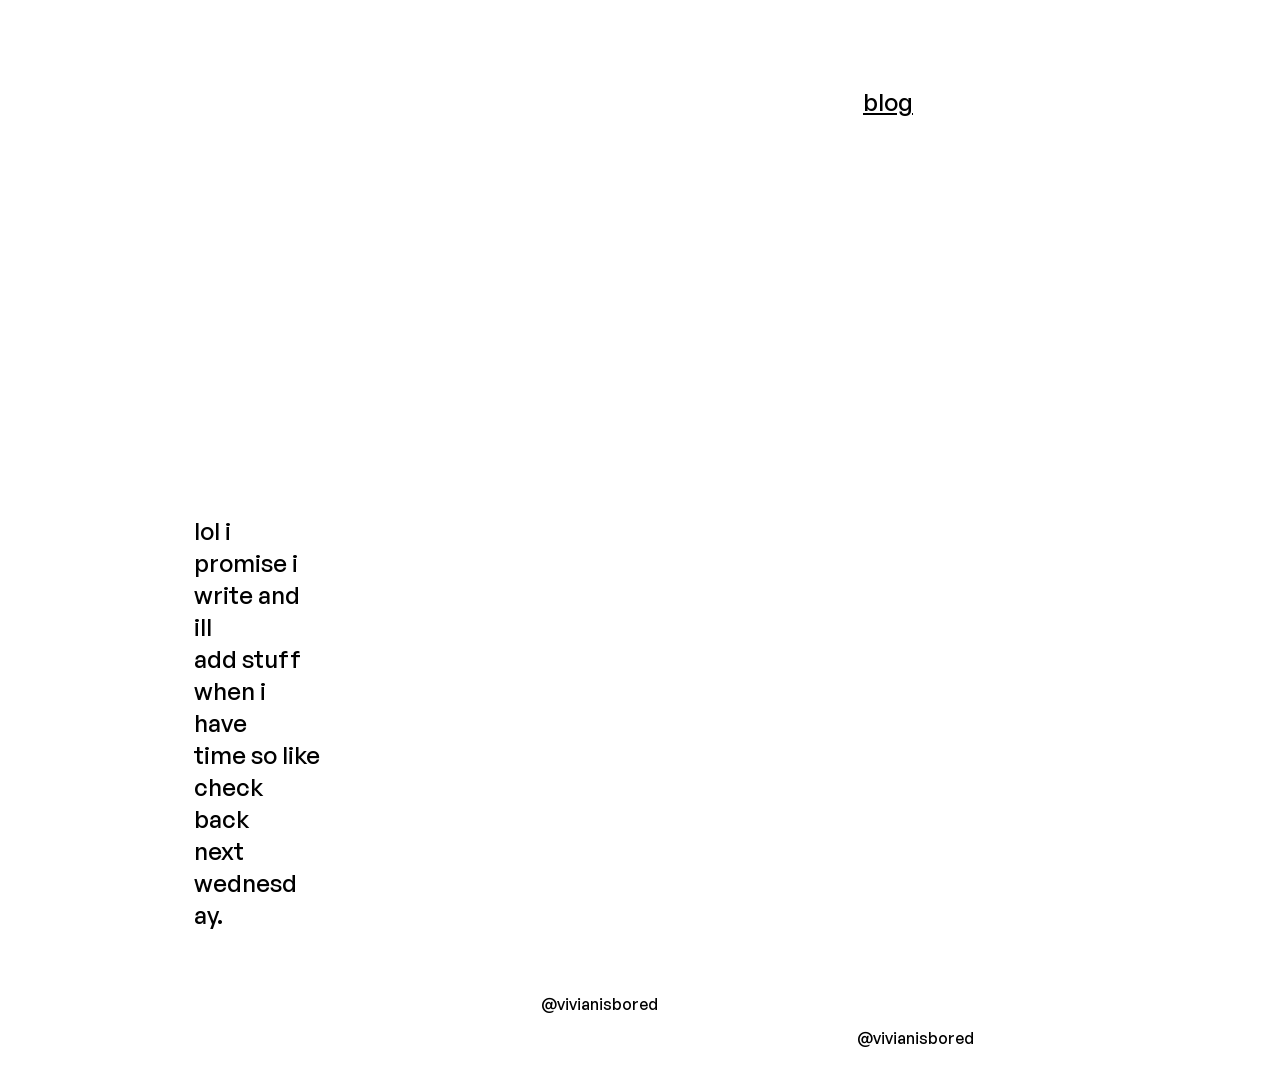
==== blogpage/index.html @ 8acfb850 "Add files via upload 2nd redesign" ====
<!doctype html>
<html lang="en">
<head>
  <meta charset="utf-8">
  <meta name="viewport" content="width=device-width, initial-scale=1">
  <meta name="description" content="vivianisbored — a “project” by abi conrado sabido. Art, writing, and things made out of boredom.">
  <title>blog — vivianisbored</title>
  <link rel="preload" href="../assets/fonts/GeneralSans-Medium.woff2" as="font" type="font/woff2" crossorigin>
  <link rel="stylesheet" href="../styles.css">
</head>
<body>
  <main class="canvas blog">
    <h1 class="page-title"><a href="../" aria-label="blog — back to home">blog</a></h1>
    <p class="copy">lol i<br>promise i<br>write and ill<br>add stuff<br>when i have<br>time so like<br>check back<br>next<br>wednesd<br>ay.</p>
    <a class="social" href="https://www.instagram.com/vivianisbored/">@vivianisbored</a>
    <a class="social social-second" href="https://www.instagram.com/vivianisbored/">@vivianisbored</a>
  </main>
</body>
</html>
---- styles.css ----
@font-face {
  font-family: 'General Sans';
  src: url('assets/fonts/GeneralSans-Medium.woff2') format('woff2');
  font-style: normal;
  font-weight: 500;
  font-display: swap;
}
* { box-sizing: border-box; }
html { background: #fff; color: #000; }
body { margin: 0; font-family: 'General Sans', sans-serif; font-weight: 500; line-height: normal; }
h1, p { margin: 0; font: inherit; }
a { color: inherit; text-decoration: none; }
a:focus-visible { outline: 1px dashed currentColor; outline-offset: 5px; }
/* The 1080px-tall canvases and deliberately scattered coordinates come from Figma.
   Keep the blank space: it is part of the composition, including on phones. */
.canvas { position: relative; width: 100%; min-height: 1080px; overflow: hidden; font-size: 24px; }
.canvas > *, nav > a { position: absolute; overflow-wrap: break-word; }
.home nav { position: static; }
.brand { top: 487px; left: calc(50% - 114px); width: 228px; height: 52.517px; text-align: center; }
.nav-about { top: 137px; left: calc(50% + 193px); width: 107px; height: 53px; }
.nav-work { top: 190px; left: calc(50% + 322px); width: 84px; height: 34px; }
.nav-blog { top: 84px; left: calc(50% + 429px); width: 107px; height: 53px; }
.credit { left: 17px; top: 16px; width: 385px; height: 53px; }
.tv { left: calc(50% - 61px); top: 540px; width: 188px; height: 141px; object-fit: cover; }
.social { font-size: 16px; width: 198px; height: 53px; }
.home .social { left: 138px; top: 938px; }
.page-title { width: 107px; height: 53px; }
.page-title a { text-decoration: underline; text-underline-position: from-font; }
.copy { width: 164px; }
.about .page-title { left: calc(50% - 333px); top: 105px; }
.about .copy { left: calc(50% + 83px); top: 195px; font-size: 20px; white-space: pre-wrap; }
.about .social { left: 178px; top: 997px; }
.work .page-title { left: calc(50% + 64px); top: 227px; }
.work .copy { left: 309px; top: 355px; }
.work .social { left: 547px; top: 986px; width: 264px; height: 59px; }
.blog .page-title { left: calc(50% + 223px); top: 86px; }
.blog .copy { left: calc(50% - 446px); top: 515px; width: 128px; }
.blog .social { left: calc(50% - 99px); top: 993px; }
.blog .social-second { left: calc(50% + 217px); top: 1027px; }
/* Tablet artboard: 800 × 1080. */
@media (max-width: 1023px) {
  .home { font-size: 16px; }
  .brand { left: calc(50% - 46px); top: 203px; width: 154px; height: 49px; text-align: left; }
  .nav-about { left: 55px; top: 415px; width: 73px; height: 49px; }
  .nav-work { left: 112px; top: 573px; width: 73px; height: 49px; }
  .nav-blog { left: auto; right: 55px; top: 509px; width: 100px; height: 49px; }
  .credit { top: 767px; right: 22px; width: auto; height: 26px; }
  .tv { left: calc(50% - 46px); top: 233px; width: 147px; height: 110px; }
  .home .social { left: auto; right: 33px; top: 908px; width: 115px; height: 49px; }
  .about .page-title { left: calc(50% - 132px); top: 127px; }
  .about .copy { left: calc(50% + 99px); }
  .blog .page-title { left: calc(50% + 96px); top: 204px; }
  .blog .copy { left: calc(50% - 194px); top: 419px; }
  .blog .social { left: calc(50% + 141px); }
  .blog .social-second { display: none; }
}
/* Mobile artboard: 375 × 1080. */
@media (max-width: 599px) {
  .brand { left: calc(50% - 56.5px); top: 189px; }
  .tv { left: auto; right: 94px; top: 220px; }
  .about .page-title { left: calc(50% - 121.5px); top: 89px; }
  .about .copy { left: auto; right: 76px; top: 164px; width: 95px; font-size: 15px; }
  .about .social { left: 40px; top: 1027px; }
  .work .page-title { left: calc(50% - 106.5px); top: 164px; }
  .work .copy { left: 38px; top: 451px; }
  .work .social { left: 88px; top: 1017px; width: 223px; height: 28px; }
  .blog .page-title { left: calc(50% + 96.5px); }
  .blog .copy { left: calc(50% - 100.5px); top: 581px; }
  .blog .social { left: auto; right: 0; top: 1003px; }
}
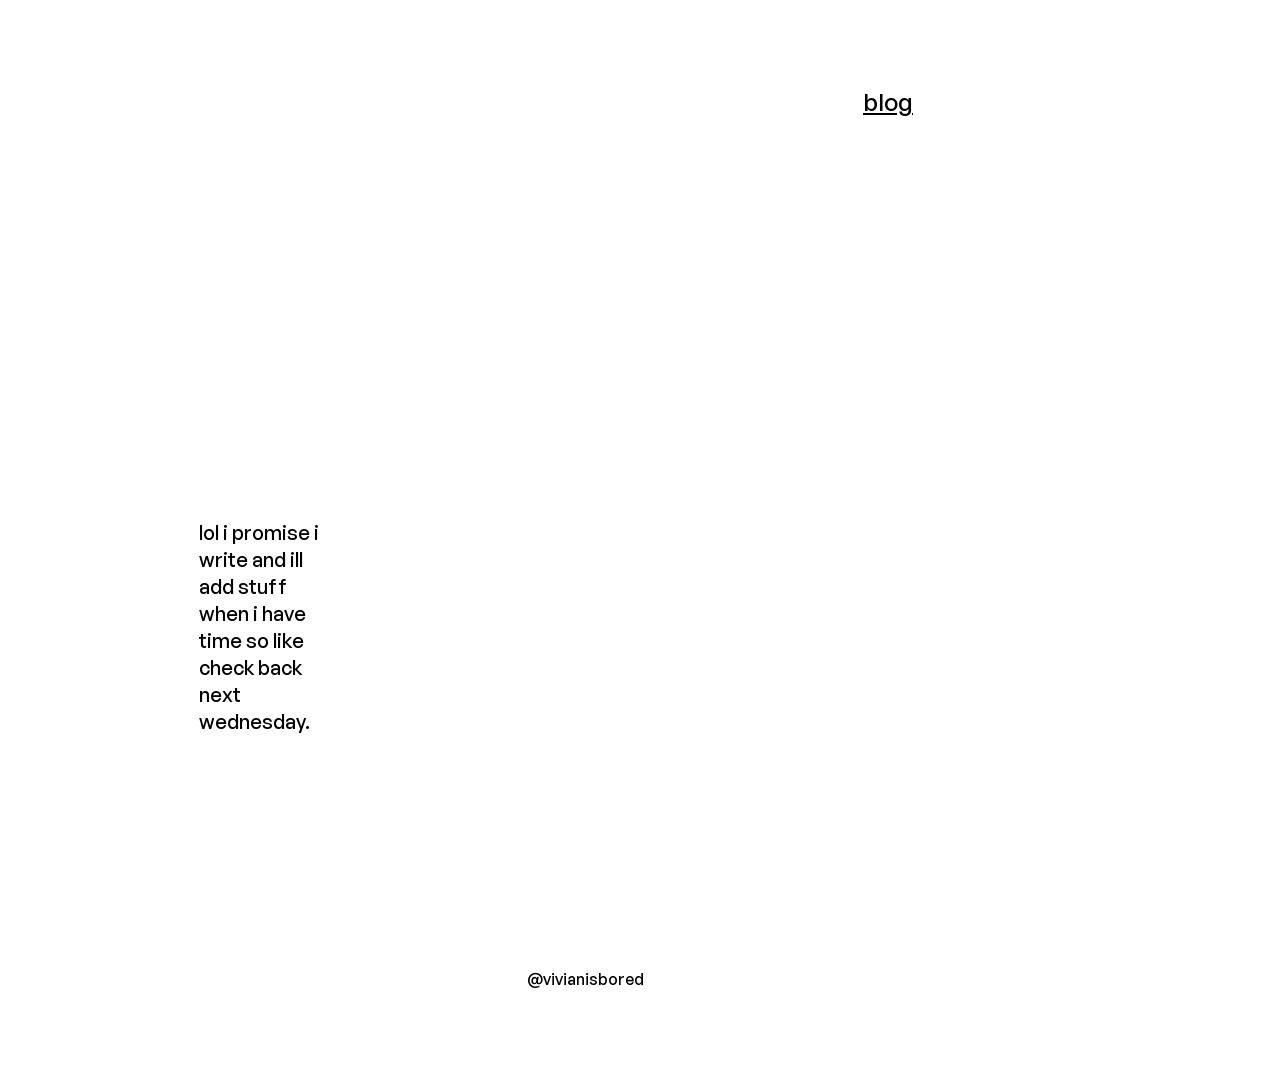
==== commit b9799aee: "Add files via upload 3rd redesign with updated font size" ====
--- a/blogpage/index.html
+++ b/blogpage/index.html
@@ -11,9 +11,8 @@
 <body>
   <main class="canvas blog">
     <h1 class="page-title"><a href="../" aria-label="blog — back to home">blog</a></h1>
-    <p class="copy">lol i<br>promise i<br>write and ill<br>add stuff<br>when i have<br>time so like<br>check back<br>next<br>wednesd<br>ay.</p>
+    <p class="copy">lol i promise i write and ill add stuff when i have time so like check back next wednesday.</p>
     <a class="social" href="https://www.instagram.com/vivianisbored/">@vivianisbored</a>
-    <a class="social social-second" href="https://www.instagram.com/vivianisbored/">@vivianisbored</a>
   </main>
 </body>
 </html>
--- a/styles.css
+++ b/styles.css
@@ -16,55 +16,60 @@
 .canvas { position: relative; width: 100%; min-height: 1080px; overflow: hidden; font-size: 24px; }
 .canvas > *, nav > a { position: absolute; overflow-wrap: break-word; }
 .home nav { position: static; }
+.home nav a { font-size: 20px; }
 .brand { top: 487px; left: calc(50% - 114px); width: 228px; height: 52.517px; text-align: center; }
 .nav-about { top: 137px; left: calc(50% + 193px); width: 107px; height: 53px; }
 .nav-work { top: 190px; left: calc(50% + 322px); width: 84px; height: 34px; }
 .nav-blog { top: 84px; left: calc(50% + 429px); width: 107px; height: 53px; }
-.credit { left: 17px; top: 16px; width: 385px; height: 53px; }
+.credit { font-size: 12px; left: 31px; top: 21px; width: 385px; height: 53px; }
 .tv { left: calc(50% - 61px); top: 540px; width: 188px; height: 141px; object-fit: cover; }
 .social { font-size: 16px; width: 198px; height: 53px; }
 .home .social { left: 138px; top: 938px; }
 .page-title { width: 107px; height: 53px; }
 .page-title a { text-decoration: underline; text-underline-position: from-font; }
-.copy { width: 164px; }
+.copy { width: 164px; font-size: 20px; }
 .about .page-title { left: calc(50% - 333px); top: 105px; }
-.about .copy { left: calc(50% + 83px); top: 195px; font-size: 20px; white-space: pre-wrap; }
+.about .copy { left: calc(50% + 99px); top: 215px; width: 130px; font-size: 16px; white-space: pre-wrap; }
 .about .social { left: 178px; top: 997px; }
 .work .page-title { left: calc(50% + 64px); top: 227px; }
-.work .copy { left: 309px; top: 355px; }
+.work .copy { left: 259px; top: 357px; }
 .work .social { left: 547px; top: 986px; width: 264px; height: 59px; }
 .blog .page-title { left: calc(50% + 223px); top: 86px; }
-.blog .copy { left: calc(50% - 446px); top: 515px; width: 128px; }
-.blog .social { left: calc(50% - 99px); top: 993px; }
-.blog .social-second { left: calc(50% + 217px); top: 1027px; }
+.blog .copy { left: calc(50% - 441px); top: 519px; width: 128px; }
+.blog .social { left: calc(50% - 113px); top: 968px; }
 /* Tablet artboard: 800 × 1080. */
 @media (max-width: 1023px) {
   .home { font-size: 16px; }
+  .home nav a { font-size: 16px; }
+  .work .copy { left: 309px; top: 355px; }
+  .work .social, .blog .social { font-size: 14px; }
+  .about .social { font-size: 13px; }
   .brand { left: calc(50% - 46px); top: 203px; width: 154px; height: 49px; text-align: left; }
   .nav-about { left: 55px; top: 415px; width: 73px; height: 49px; }
   .nav-work { left: 112px; top: 573px; width: 73px; height: 49px; }
   .nav-blog { left: auto; right: 55px; top: 509px; width: 100px; height: 49px; }
-  .credit { top: 767px; right: 22px; width: auto; height: 26px; }
+  .credit { left: 17px; font-size: 14px; top: 767px; right: 22px; width: auto; height: 26px; }
   .tv { left: calc(50% - 46px); top: 233px; width: 147px; height: 110px; }
-  .home .social { left: auto; right: 33px; top: 908px; width: 115px; height: 49px; }
+  .home .social { font-size: 14px; left: auto; right: 119px; top: 908px; width: 115px; height: 49px; }
   .about .page-title { left: calc(50% - 132px); top: 127px; }
-  .about .copy { left: calc(50% + 99px); }
+  .about .copy { left: calc(50% + 79px); width: 127px; }
   .blog .page-title { left: calc(50% + 96px); top: 204px; }
   .blog .copy { left: calc(50% - 194px); top: 419px; }
-  .blog .social { left: calc(50% + 141px); }
-  .blog .social-second { display: none; }
+  .blog .social { left: calc(50% + 141px); top: 993px; }
 }
 /* Mobile artboard: 375 × 1080. */
 @media (max-width: 599px) {
+  .credit { font-size: 12px; }
+  .home .social { right: 33px; font-size: 12px; }
   .brand { left: calc(50% - 56.5px); top: 189px; }
   .tv { left: auto; right: 94px; top: 220px; }
   .about .page-title { left: calc(50% - 121.5px); top: 89px; }
-  .about .copy { left: auto; right: 76px; top: 164px; width: 95px; font-size: 15px; }
-  .about .social { left: 40px; top: 1027px; }
+  .about .copy { left: auto; right: 79px; top: 164px; width: 109px; font-size: 15px; }
+  .about .social { font-size: 14px; left: 40px; top: 1027px; }
   .work .page-title { left: calc(50% - 106.5px); top: 164px; }
   .work .copy { left: 38px; top: 451px; }
-  .work .social { left: 88px; top: 1017px; width: 223px; height: 28px; }
+  .work .social { font-size: 12px; left: 88px; top: 1017px; width: 223px; height: 28px; }
   .blog .page-title { left: calc(50% + 96.5px); }
-  .blog .copy { left: calc(50% - 100.5px); top: 581px; }
-  .blog .social { left: auto; right: 0; top: 1003px; }
+  .blog .copy { left: calc(50% - 100.5px); top: 581px; width: 143px; }
+  .blog .social { font-size: 16px; left: auto; right: 0; top: 1003px; }
 }
